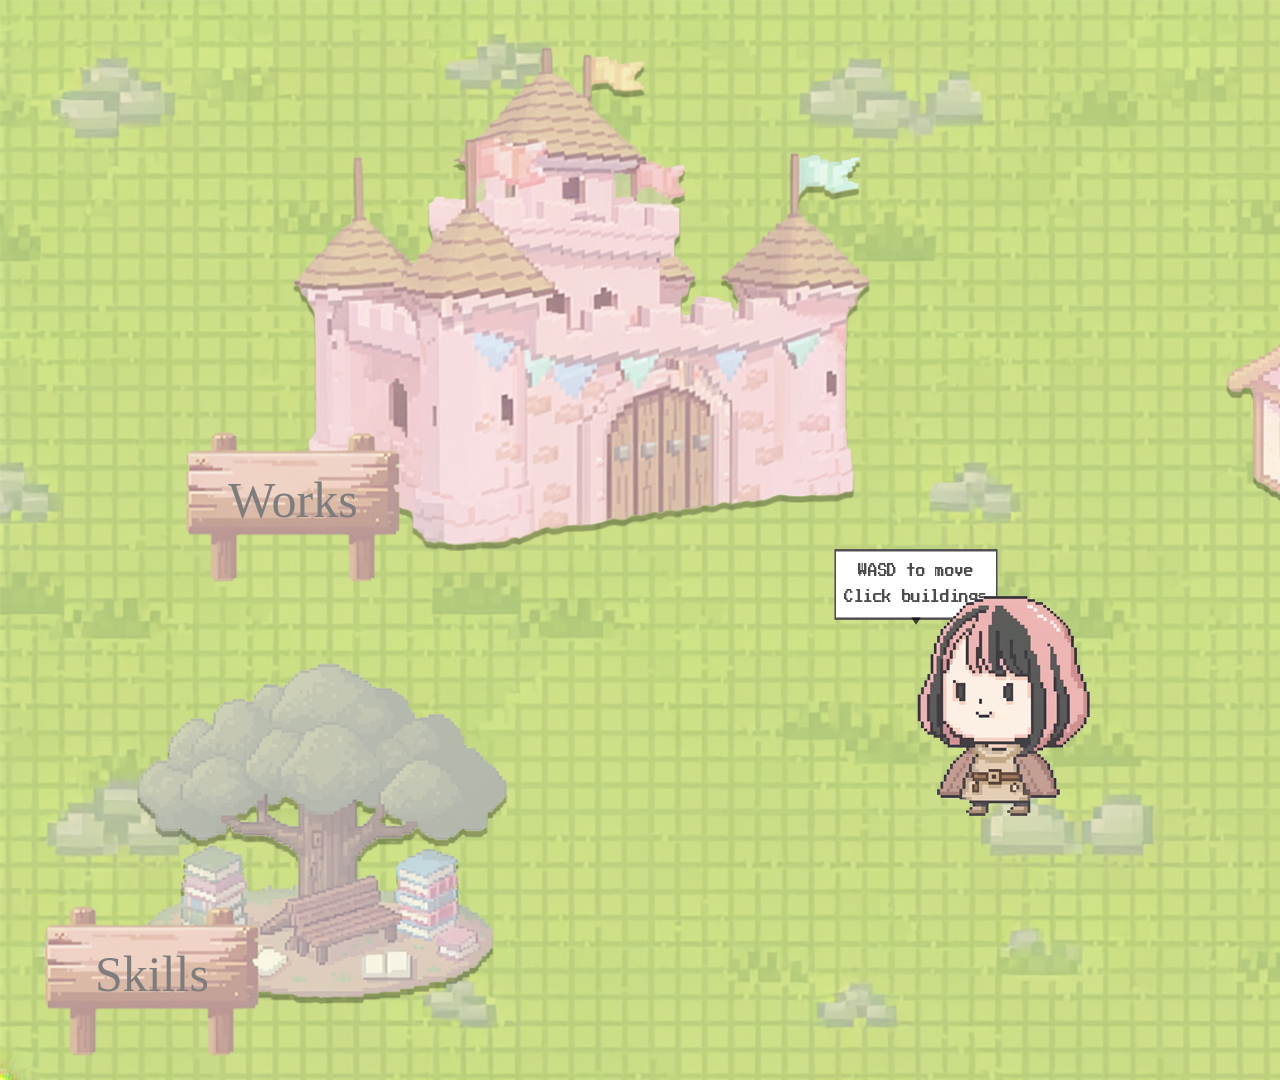
==== index.html @ b8681eb9 "feat: add speech bubble UI and building animations" ====
<!doctype html>
<html lang="ja">
	<head>
		<meta charset="UTF-8" />
		<meta name="viewport" content="width=device-width, initial-scale=1.0" />
		<title>Portfolio Home</title>

		<link rel="stylesheet" href="./css/style.css" />
		<link rel="stylesheet" href="./css/home.css" />
	</head>

	<body>
		<div class="game-world">
			<div class="sign works-sign">
				<img src="./assets/sign.png" alt="" />
				<span>Works</span>
			</div>

			<div class="sign about-sign">
				<img src="./assets/sign.png" alt="" />
				<span>About</span>
			</div>

			<div class="sign skills-sign">
				<img src="./assets/sign.png" alt="" />
				<span>Skills</span>
			</div>

			<div class="sign contact-sign">
				<img src="./assets/sign.png" alt="" />
				<span>Contact</span>
			</div>

			<img src="./assets/background.png" alt="" class="background" />

			<a href="about.html" class="house">
				<img src="./assets/house.png" alt="About" />
				<div class="hit-area house-hit"></div>
			</a>

			<a href="works.html" class="castle">
				<img src="./assets/castle.png" alt="Works" />
				<div class="hit-area castle-hit"></div>
			</a>

			<a href="skills.html" class="skill-tree">
				<img src="./assets/skill-tree.png" alt="Skills" />
				<div class="hit-area skill-tree-hit"></div>
			</a>

			<a href="contact.html" class="mailbox">
				<img src="./assets/mailbox.png" alt="Contact" />
				<div class="hit-area mailbox-hit"></div>
			</a>

			<div class="player">
				<img src="./assets/player_idle.png" />
			</div>

			<div class="player-speech">
				WASD to move<br />
				Click buildings
			</div>
		</div>

		<script src="./js/main.js"></script>
	</body>
</html>
---- css/style.css ----
* {
	margin: 0;
	padding: 0;
	box-sizing: border-box;
}

a {
	text-decoration: none;
	color: inherit;
}

img {
	display: block;
}

.sign {
	position: absolute;
	width: 216px;
	height: 150px;
	z-index: 10;
}

.sign img {
	width: 100%;
	height: 100%;
}

.sign span {
	position: absolute;
	top: 26%;
	left: 50%;
	transform: translateX(-50%);
	font-family: "PixelMplus12";
	font-size: 50px;
	color: #7d7d7d;
	white-space: nowrap;
}

a:hover {
	cursor: pointer;
}

.house:hover,
.castle:hover,
.skill-tree:hover,
.mailbox:hover {
	transform: scale(1.05);
	transition: transform 0.2s ease;
}

.player img {
	animation: metro 1s steps(1, end) infinite;
}

@keyframes metro {
	0% {
		transform: translateY(0px);
	}
	50% {
		transform: translateY(-2px);
	}
	100% {
		transform: translateY(2px);
	}
}

.back-button {
	position: fixed;
	top: 20px;
	left: 20px;

	font-family: "PixelMplus12";
	font-size: 20px;
	color: #fff;

	background: rgba(0, 0, 0, 0.5);
	padding: 8px 12px;
	border-radius: 6px;

	text-decoration: none;
	z-index: 9999;
}

.back-button:hover {
	transform: scale(1.05);
	transition: 0.2s;
}

body {
	transition: opacity 0.3s ease;
}
---- css/home.css ----
.game-world {
	position: relative;
	width: 1920px;
	height: 1080px;
}

.house {
	position: absolute;
	left: 1225px;
	top: 230px;
	width: 374px;
	height: 330px;
}

.castle {
	position: absolute;
	left: 293px;
	top: 45px;
	width: 577px;
	height: 498px;
}

.skill-tree {
	position: absolute;
	left: 135px;
	top: 661px;
	width: 371px;
	height: 336px;
}

.mailbox {
	position: absolute;
	left: 1544px;
	top: 738px;
	width: 166px;
	height: 232px;
}

.player {
	position: absolute;
	left: 916px;
	top: 595px;
	z-index: 20;
}

.player.left {
	transform: scaleX(-1);
}

@font-face {
	font-family: "PressStart2P";
	src: url("../fonts/PressStart2P-Regular.ttf") format("truetype");
}

@keyframes speechIntro {
	0% {
		opacity: 0;
		transform: translateX(-50%) scale(0.8, 1.2);
	}

	50% {
		opacity: 1;
		transform: translateX(-50%) scale(0.88, 1.32);
		box-shadow: 0 0 12px rgba(255, 255, 255, 0.9);
	}

	100% {
		opacity: 1;
		transform: translateX(-50%) scale(0.8, 1.2);
		box-shadow: none;
	}
}

.player-speech {
	position: absolute;
	background: #fff;
	color: rgba(0, 0, 0, 0.7);
	border: 2px solid rgba(0, 0, 0, 0.7);
	padding: 6px 10px;

	font-size: 12px;
	font-family: "PressStart2P", sans-serif;
	text-align: center;
	line-height: 1.8;
	white-space: nowrap;

	display: inline-block;

	transform: translateX(-50%) scale(0.8, 1.2);
	pointer-events: none;
	animation: speechIntro 0.8s ease-out;
}

.player-speech::after {
	content: "";
	position: absolute;
	bottom: -6px;
	left: 50%;
	transform: translateX(-50%);
	width: 0;
	height: 0;
	border-left: 6px solid transparent;
	border-right: 6px solid transparent;
	border-top: 6px solid rgba(0, 0, 0, 0.7);
}

.works-sign {
	left: 185px;
	top: 432px;
}

.about-sign {
	left: 1519px;
	top: 432px;
}

.skills-sign {
	left: 44px;
	top: 906px;
}

.contact-sign {
	left: 1671px;
	top: 906px;
}

@keyframes buildingHint {
	0%,
	100% {
		transform: translateY(0);
	}

	50% {
		transform: translateY(-4px);
	}
}

.bounce {
	animation: buildingHint 0.8s ease;
}

.castle,
.house,
.skill-tree,
.mailbox {
	filter: drop-shadow(0px 6px 0px rgba(0, 0, 0, 0.3));
}

.hit-area {
	position: absolute;
}

.castle-hit {
	left: 55%;
	top: 75%;
	width: 20%;
	height: 20%;
}

.house-hit {
	left: 25%;
	top: 65%;
	width: 15%;
	height: 25%;
}

.skill-tree-hit {
	left: 50%;
	top: 70%;
	width: 20%;
	height: 20%;
}

.mailbox-hit {
	left: 5%;
	top: 30%;
	width: 40%;
	height: 70%;
}
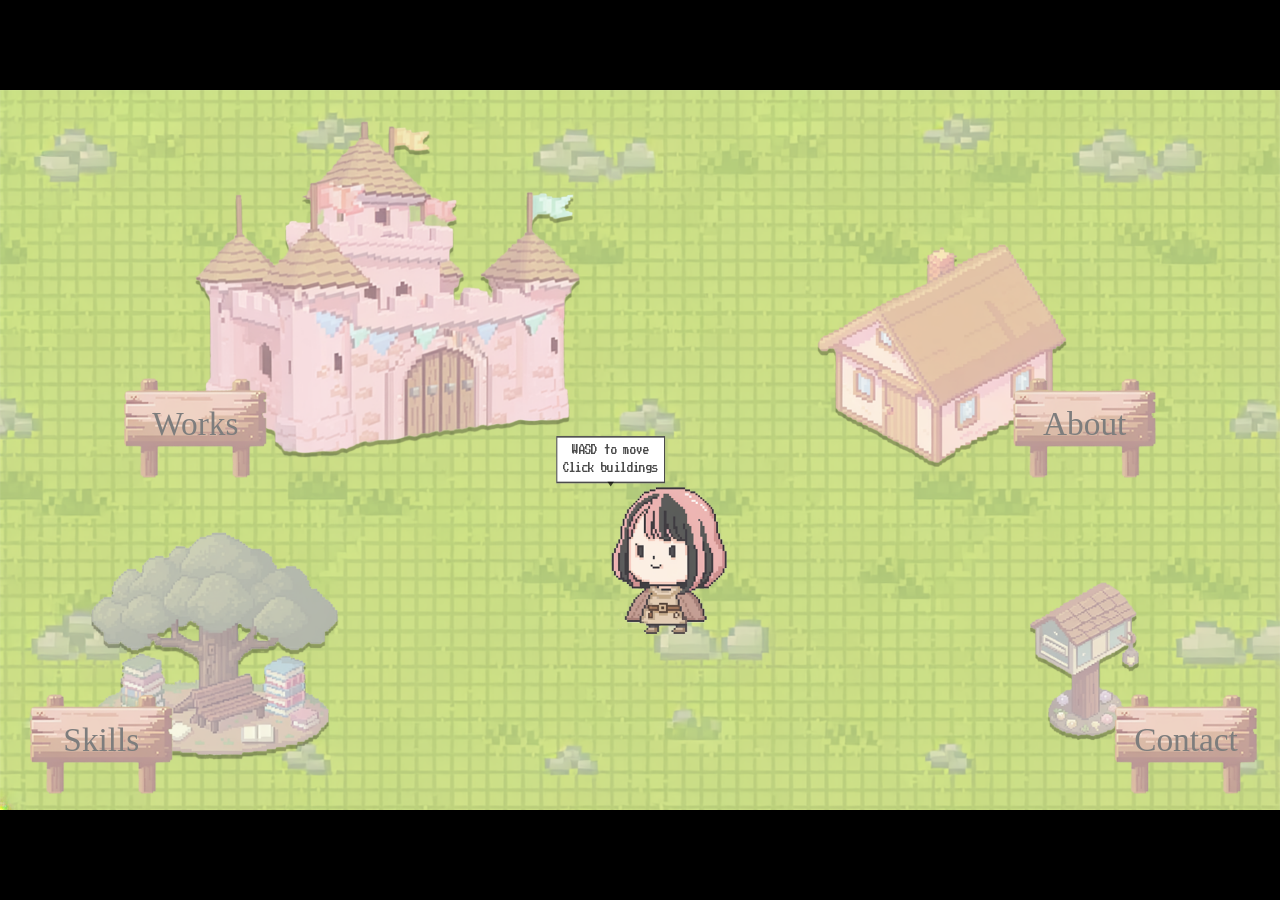
==== commit 0342b65d: "fix: viewport handling and responsive scaling for game layout" ====
--- a/index.html
+++ b/index.html
@@ -10,59 +10,60 @@
 	</head>
 
 	<body>
-		<div class="game-world">
-			<div class="sign works-sign">
-				<img src="./assets/sign.png" alt="" />
-				<span>Works</span>
-			</div>
+		<div class="game-wrapper">
+			<div class="game-world">
+				<div class="sign works-sign">
+					<img src="./assets/sign.png" alt="" />
+					<span>Works</span>
+				</div>
 
-			<div class="sign about-sign">
-				<img src="./assets/sign.png" alt="" />
-				<span>About</span>
-			</div>
+				<div class="sign about-sign">
+					<img src="./assets/sign.png" alt="" />
+					<span>About</span>
+				</div>
 
-			<div class="sign skills-sign">
-				<img src="./assets/sign.png" alt="" />
-				<span>Skills</span>
-			</div>
+				<div class="sign skills-sign">
+					<img src="./assets/sign.png" alt="" />
+					<span>Skills</span>
+				</div>
 
-			<div class="sign contact-sign">
-				<img src="./assets/sign.png" alt="" />
-				<span>Contact</span>
-			</div>
+				<div class="sign contact-sign">
+					<img src="./assets/sign.png" alt="" />
+					<span>Contact</span>
+				</div>
 
-			<img src="./assets/background.png" alt="" class="background" />
+				<img src="./assets/background.png" alt="" class="background" />
 
-			<a href="about.html" class="house">
-				<img src="./assets/house.png" alt="About" />
-				<div class="hit-area house-hit"></div>
-			</a>
+				<a href="about.html" class="house">
+					<img src="./assets/house.png" alt="About" />
+					<div class="hit-area house-hit"></div>
+				</a>
 
-			<a href="works.html" class="castle">
-				<img src="./assets/castle.png" alt="Works" />
-				<div class="hit-area castle-hit"></div>
-			</a>
+				<a href="works.html" class="castle">
+					<img src="./assets/castle.png" alt="Works" />
+					<div class="hit-area castle-hit"></div>
+				</a>
 
-			<a href="skills.html" class="skill-tree">
-				<img src="./assets/skill-tree.png" alt="Skills" />
-				<div class="hit-area skill-tree-hit"></div>
-			</a>
+				<a href="skills.html" class="skill-tree">
+					<img src="./assets/skill-tree.png" alt="Skills" />
+					<div class="hit-area skill-tree-hit"></div>
+				</a>
 
-			<a href="contact.html" class="mailbox">
-				<img src="./assets/mailbox.png" alt="Contact" />
-				<div class="hit-area mailbox-hit"></div>
-			</a>
+				<a href="contact.html" class="mailbox">
+					<img src="./assets/mailbox.png" alt="Contact" />
+					<div class="hit-area mailbox-hit"></div>
+				</a>
 
-			<div class="player">
-				<img src="./assets/player_idle.png" />
-			</div>
+				<div class="player">
+					<img src="./assets/player_idle.png" />
+				</div>
 
-			<div class="player-speech">
-				WASD to move<br />
-				Click buildings
+				<div class="player-speech">
+					WASD to move<br />
+					Click buildings
+				</div>
 			</div>
 		</div>
-
 		<script src="./js/main.js"></script>
 	</body>
 </html>
--- a/css/style.css
+++ b/css/style.css
@@ -1,3 +1,6 @@
+/* =====================
+    リセット
+===================== */
 * {
 	margin: 0;
 	padding: 0;
@@ -13,57 +16,9 @@
 	display: block;
 }
 
-.sign {
-	position: absolute;
-	width: 216px;
-	height: 150px;
-	z-index: 10;
-}
-
-.sign img {
-	width: 100%;
-	height: 100%;
-}
-
-.sign span {
-	position: absolute;
-	top: 26%;
-	left: 50%;
-	transform: translateX(-50%);
-	font-family: "PixelMplus12";
-	font-size: 50px;
-	color: #7d7d7d;
-	white-space: nowrap;
-}
-
-a:hover {
-	cursor: pointer;
-}
-
-.house:hover,
-.castle:hover,
-.skill-tree:hover,
-.mailbox:hover {
-	transform: scale(1.05);
-	transition: transform 0.2s ease;
-}
-
-.player img {
-	animation: metro 1s steps(1, end) infinite;
-}
-
-@keyframes metro {
-	0% {
-		transform: translateY(0px);
-	}
-	50% {
-		transform: translateY(-2px);
-	}
-	100% {
-		transform: translateY(2px);
-	}
-}
-
+/* =====================
+    共通UI
+===================== */
 .back-button {
 	position: fixed;
 	top: 20px;
@@ -86,6 +41,35 @@
 	transition: 0.2s;
 }
 
+/* =====================
+    共通設定
+===================== */
+html,
+body {
+	margin: 0;
+	padding: 0;
+	overflow: hidden;
+	height: 100%;
+	background: #000;
+}
+
 body {
 	transition: opacity 0.3s ease;
 }
+
+.game-wrapper {
+	position: fixed;
+	top: 0;
+	left: 0;
+	width: 100vw;
+	height: 100vh;
+	display: flex;
+	justify-content: center;
+	align-items: center;
+}
+
+.game-world {
+	width: 1920px;
+	height: 1080px;
+	transform-origin: center;
+}
--- a/css/home.css
+++ b/css/home.css
@@ -1,9 +1,32 @@
+/* =====================
+    フォント
+===================== */
+@font-face {
+	font-family: "PressStart2P";
+	src: url("../fonts/PressStart2P-Regular.ttf") format("truetype");
+}
+
+/* =====================
+    レイアウト
+===================== */
 .game-world {
 	position: relative;
 	width: 1920px;
 	height: 1080px;
 }
 
+.player {
+	position: absolute;
+	left: 916px;
+	top: 595px;
+	z-index: 20;
+}
+
+.player.left {
+	transform: scaleX(-1);
+}
+
+/* 建物配置 */
 .house {
 	position: absolute;
 	left: 1225px;
@@ -36,41 +59,56 @@
 	height: 232px;
 }
 
-.player {
-	position: absolute;
-	left: 916px;
-	top: 595px;
-	z-index: 20;
-}
-
-.player.left {
-	transform: scaleX(-1);
-}
-
-@font-face {
-	font-family: "PressStart2P";
-	src: url("../fonts/PressStart2P-Regular.ttf") format("truetype");
-}
-
-@keyframes speechIntro {
-	0% {
-		opacity: 0;
-		transform: translateX(-50%) scale(0.8, 1.2);
-	}
-
-	50% {
-		opacity: 1;
-		transform: translateX(-50%) scale(0.88, 1.32);
-		box-shadow: 0 0 12px rgba(255, 255, 255, 0.9);
-	}
-
-	100% {
-		opacity: 1;
-		transform: translateX(-50%) scale(0.8, 1.2);
-		box-shadow: none;
-	}
-}
-
+/* =====================
+    看板
+===================== */
+.sign {
+	position: absolute;
+	width: 216px;
+	height: 150px;
+	z-index: 10;
+}
+
+.sign img {
+	width: 100%;
+	height: 100%;
+}
+
+.sign span {
+	position: absolute;
+	top: 26%;
+	left: 50%;
+	transform: translateX(-50%);
+	font-family: "PixelMplus12";
+	font-size: 50px;
+	color: #7d7d7d;
+	white-space: nowrap;
+}
+
+/* 各看板位置 */
+.works-sign {
+	left: 185px;
+	top: 432px;
+}
+
+.about-sign {
+	left: 1519px;
+	top: 432px;
+}
+
+.skills-sign {
+	left: 44px;
+	top: 906px;
+}
+
+.contact-sign {
+	left: 1671px;
+	top: 906px;
+}
+
+/* =====================
+    吹き出し
+===================== */
 .player-speech {
 	position: absolute;
 	background: #fff;
@@ -104,41 +142,28 @@
 	border-top: 6px solid rgba(0, 0, 0, 0.7);
 }
 
-.works-sign {
-	left: 185px;
-	top: 432px;
-}
-
-.about-sign {
-	left: 1519px;
-	top: 432px;
-}
-
-.skills-sign {
-	left: 44px;
-	top: 906px;
-}
-
-.contact-sign {
-	left: 1671px;
-	top: 906px;
-}
-
-@keyframes buildingHint {
-	0%,
+@keyframes speechIntro {
+	0% {
+		opacity: 0;
+		transform: translateX(-50%) scale(0.8, 1.2);
+	}
+
+	50% {
+		opacity: 1;
+		transform: translateX(-50%) scale(0.88, 1.32);
+		box-shadow: 0 0 12px rgba(255, 255, 255, 0.9);
+	}
+
 	100% {
-		transform: translateY(0);
-	}
-
-	50% {
-		transform: translateY(-4px);
-	}
-}
-
-.bounce {
-	animation: buildingHint 0.8s ease;
-}
-
+		opacity: 1;
+		transform: translateX(-50%) scale(0.8, 1.2);
+		box-shadow: none;
+	}
+}
+
+/* =====================
+    建物演出
+===================== */
 .castle,
 .house,
 .skill-tree,
@@ -146,6 +171,32 @@
 	filter: drop-shadow(0px 6px 0px rgba(0, 0, 0, 0.3));
 }
 
+.house:hover,
+.castle:hover,
+.skill-tree:hover,
+.mailbox:hover {
+	transform: scale(1.05);
+	transition: transform 0.2s ease;
+}
+
+@keyframes buildingHint {
+	0%,
+	100% {
+		transform: translateY(0);
+	}
+
+	50% {
+		transform: translateY(-4px);
+	}
+}
+
+.bounce {
+	animation: buildingHint 0.8s ease;
+}
+
+/* =====================
+    当たり判定
+===================== */
 .hit-area {
 	position: absolute;
 }
@@ -177,3 +228,26 @@
 	width: 40%;
 	height: 70%;
 }
+
+/* =====================
+    共通
+===================== */
+a:hover {
+	cursor: pointer;
+}
+
+.player img {
+	animation: metro 1s steps(1, end) infinite;
+}
+
+@keyframes metro {
+	0% {
+		transform: translateY(0px);
+	}
+	50% {
+		transform: translateY(-2px);
+	}
+	100% {
+		transform: translateY(2px);
+	}
+}
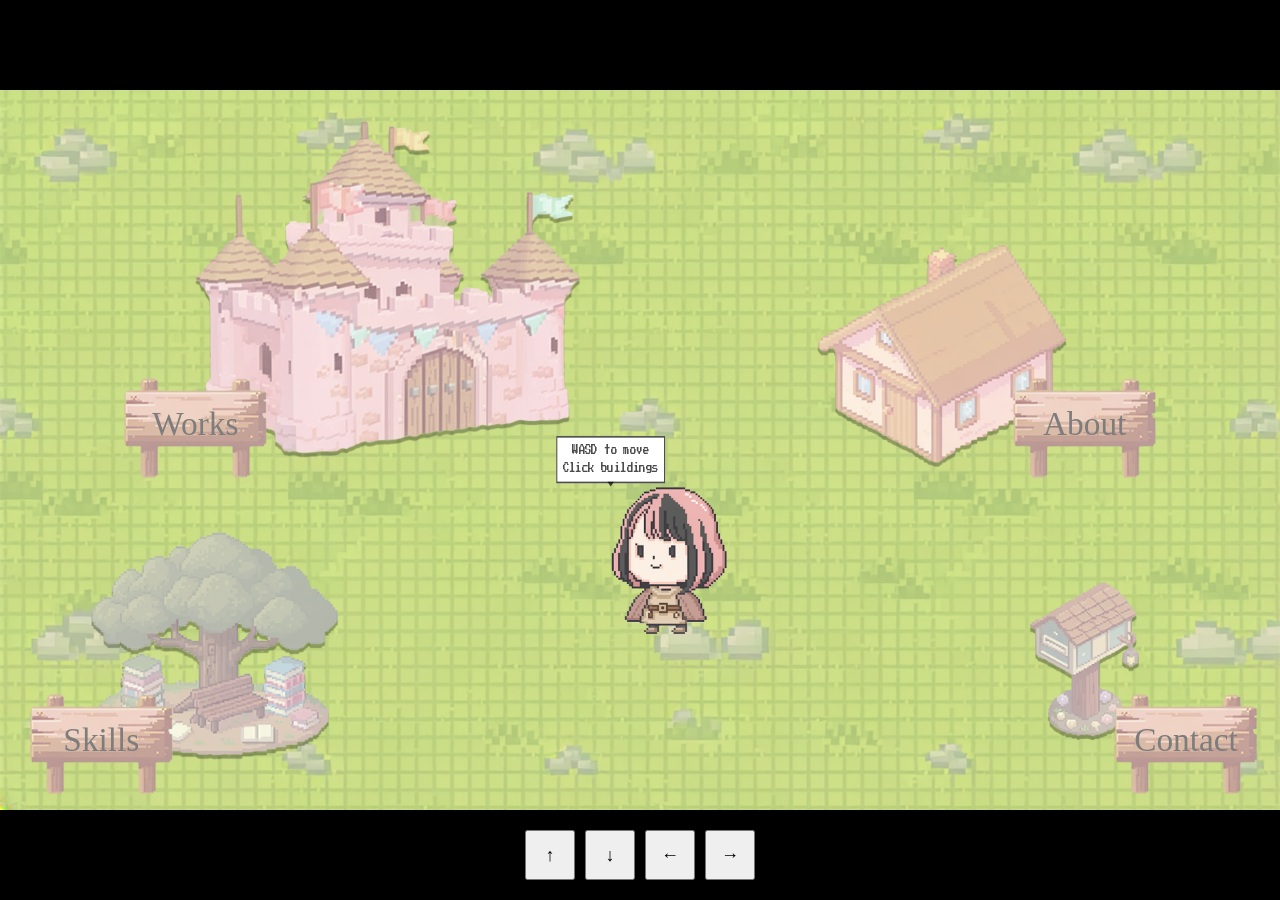
==== commit ee746b8e: "feat: スマホ操作用のタッチ入力を追加" ====
--- a/index.html
+++ b/index.html
@@ -64,6 +64,12 @@
 				</div>
 			</div>
 		</div>
+		<div class="mobile-controls">
+			<button id="up">↑</button>
+			<button id="down">↓</button>
+			<button id="left">←</button>
+			<button id="right">→</button>
+		</div>
 		<script src="./js/main.js"></script>
 	</body>
 </html>
--- a/css/home.css
+++ b/css/home.css
@@ -251,3 +251,19 @@
 		transform: translateY(2px);
 	}
 }
+
+.mobile-controls {
+	position: fixed;
+	bottom: 20px;
+	left: 50%;
+	transform: translateX(-50%);
+	display: flex;
+	gap: 10px;
+	z-index: 999;
+}
+
+.mobile-controls button {
+	width: 50px;
+	height: 50px;
+	font-size: 18px;
+}
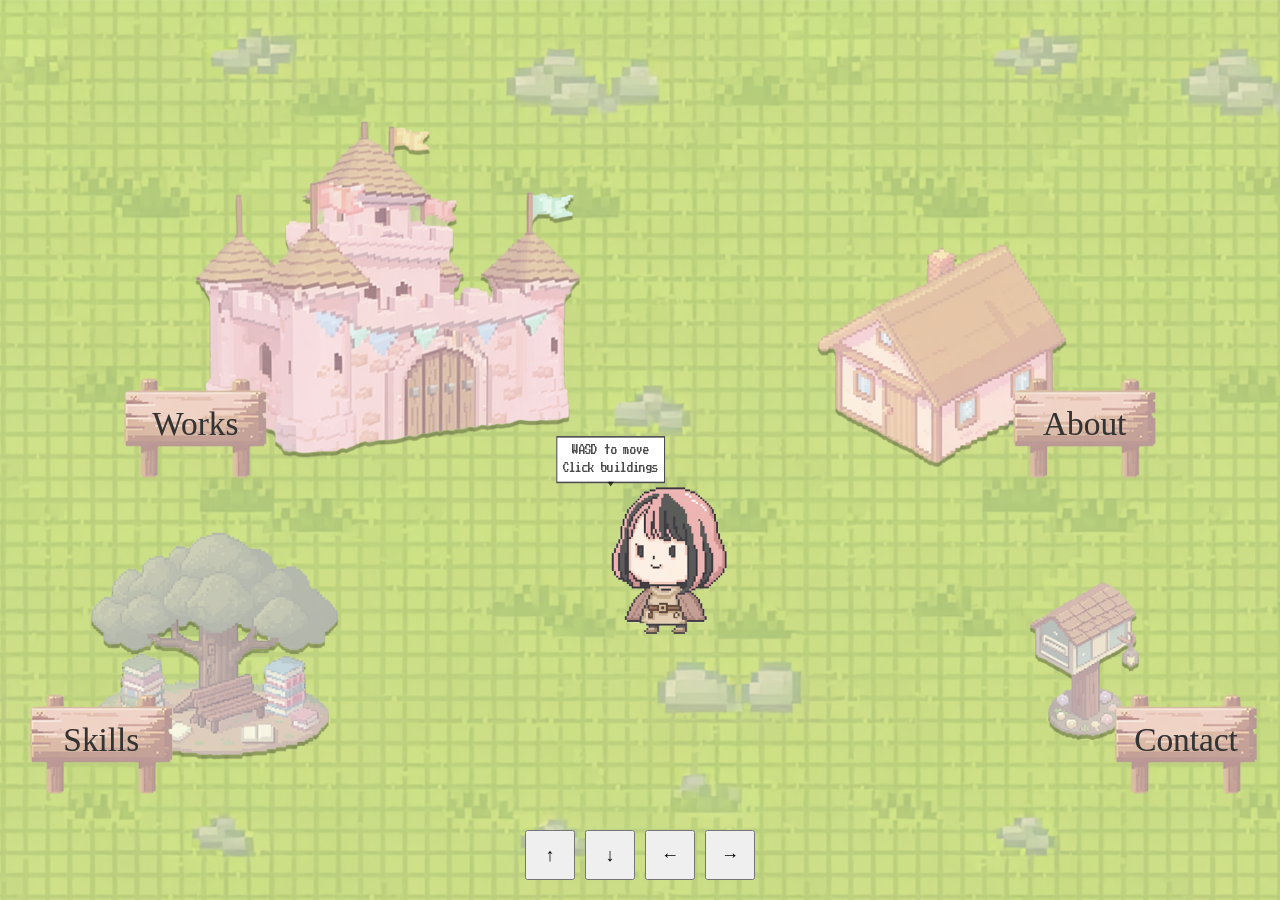
==== commit ae6df2bb: "refactor: 背景画像の配置を統一し全ページでフルスクリーン表示に対応" ====
--- a/index.html
+++ b/index.html
@@ -10,6 +10,8 @@
 	</head>
 
 	<body>
+		<img src="./assets/background.png" alt="" class="background" />
+
 		<div class="game-wrapper">
 			<div class="game-world">
 				<div class="sign works-sign">
@@ -31,8 +33,6 @@
 					<img src="./assets/sign.png" alt="" />
 					<span>Contact</span>
 				</div>
-
-				<img src="./assets/background.png" alt="" class="background" />
 
 				<a href="about.html" class="house">
 					<img src="./assets/house.png" alt="About" />
--- a/css/style.css
+++ b/css/style.css
@@ -17,59 +17,32 @@
 }
 
 /* =====================
-    共通UI
-===================== */
-.back-button {
-	position: fixed;
-	top: 20px;
-	left: 20px;
-
-	font-family: "PixelMplus12";
-	font-size: 20px;
-	color: #fff;
-
-	background: rgba(0, 0, 0, 0.5);
-	padding: 8px 12px;
-	border-radius: 6px;
-
-	text-decoration: none;
-	z-index: 9999;
-}
-
-.back-button:hover {
-	transform: scale(1.05);
-	transition: 0.2s;
-}
-
-/* =====================
     共通設定
 ===================== */
 html,
 body {
 	margin: 0;
 	padding: 0;
-	overflow: hidden;
 	height: 100%;
 	background: #000;
+	overflow-y: auto;
 }
 
 body {
 	transition: opacity 0.3s ease;
 }
 
-.game-wrapper {
+.background {
 	position: fixed;
-	top: 0;
-	left: 0;
-	width: 100vw;
-	height: 100vh;
-	display: flex;
-	justify-content: center;
-	align-items: center;
+	inset: 0;
+	width: 100%;
+	height: 100%;
+	object-fit: cover;
+	z-index: 0;
+	pointer-events: none;
 }
 
-.game-world {
-	width: 1920px;
-	height: 1080px;
-	transform-origin: center;
+main {
+	position: relative;
+	z-index: 1;
 }
--- a/css/home.css
+++ b/css/home.css
@@ -9,10 +9,22 @@
 /* =====================
     レイアウト
 ===================== */
+.game-wrapper {
+	position: fixed;
+	inset: 0;
+	overflow: hidden;
+}
+
 .game-world {
-	position: relative;
 	width: 1920px;
 	height: 1080px;
+	position: absolute;
+	top: 50%;
+	left: 50%;
+}
+
+body.home {
+	overflow: hidden;
 }
 
 .player {
@@ -81,7 +93,8 @@
 	transform: translateX(-50%);
 	font-family: "PixelMplus12";
 	font-size: 50px;
-	color: #7d7d7d;
+	color: #333;
+	text-shadow: 0 1px 0 rgba(0, 0, 0, 0.2);
 	white-space: nowrap;
 }
 
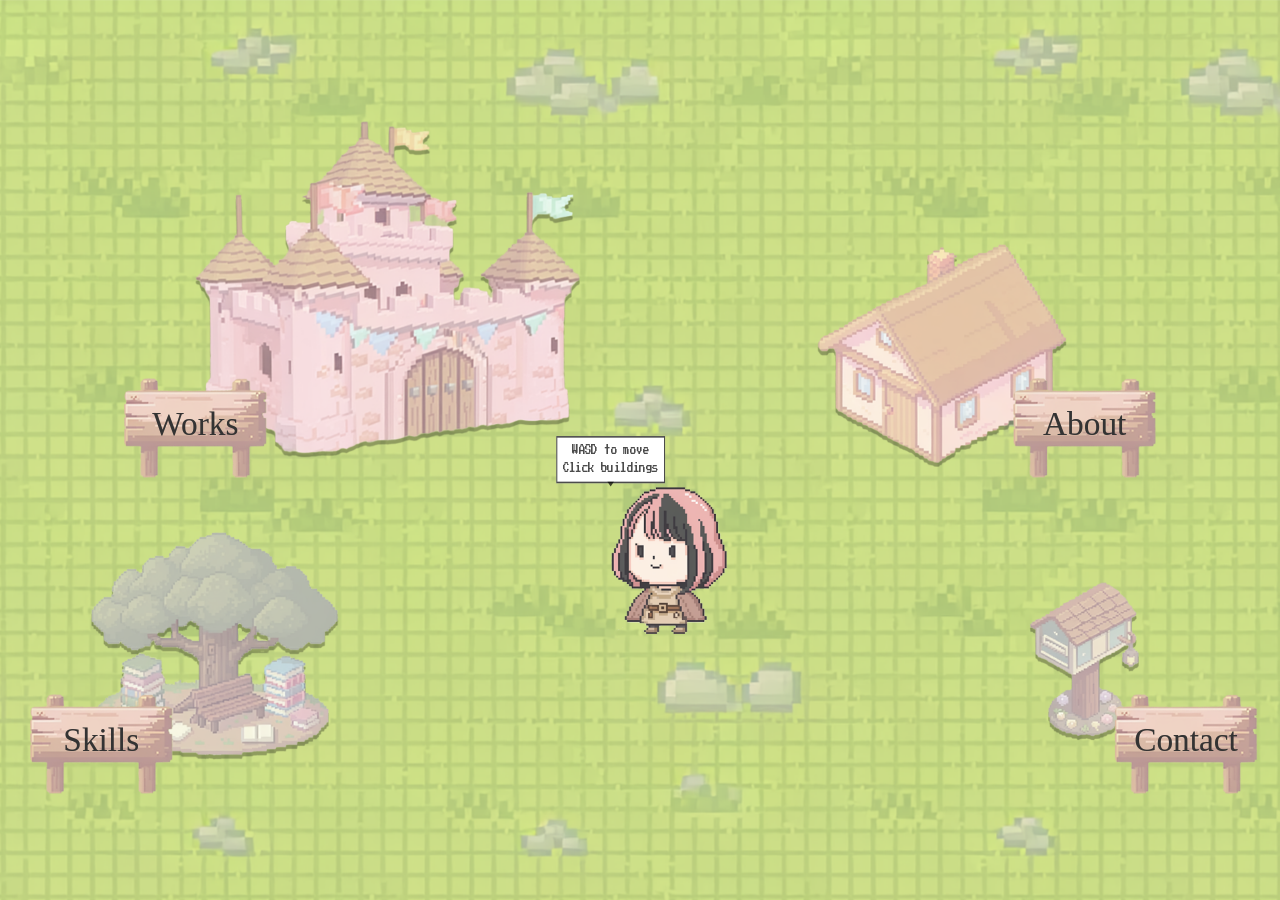
==== commit bfa143a4: "refactor: スマホ操作をボタン入力からドラッグ操作対応へ変更" ====
--- a/index.html
+++ b/index.html
@@ -64,12 +64,7 @@
 				</div>
 			</div>
 		</div>
-		<div class="mobile-controls">
-			<button id="up">↑</button>
-			<button id="down">↓</button>
-			<button id="left">←</button>
-			<button id="right">→</button>
-		</div>
+
 		<script src="./js/main.js"></script>
 	</body>
 </html>
--- a/css/home.css
+++ b/css/home.css
@@ -21,6 +21,8 @@
 	position: absolute;
 	top: 50%;
 	left: 50%;
+
+	touch-action: none;
 }
 
 body.home {
@@ -264,19 +266,3 @@
 		transform: translateY(2px);
 	}
 }
-
-.mobile-controls {
-	position: fixed;
-	bottom: 20px;
-	left: 50%;
-	transform: translateX(-50%);
-	display: flex;
-	gap: 10px;
-	z-index: 999;
-}
-
-.mobile-controls button {
-	width: 50px;
-	height: 50px;
-	font-size: 18px;
-}
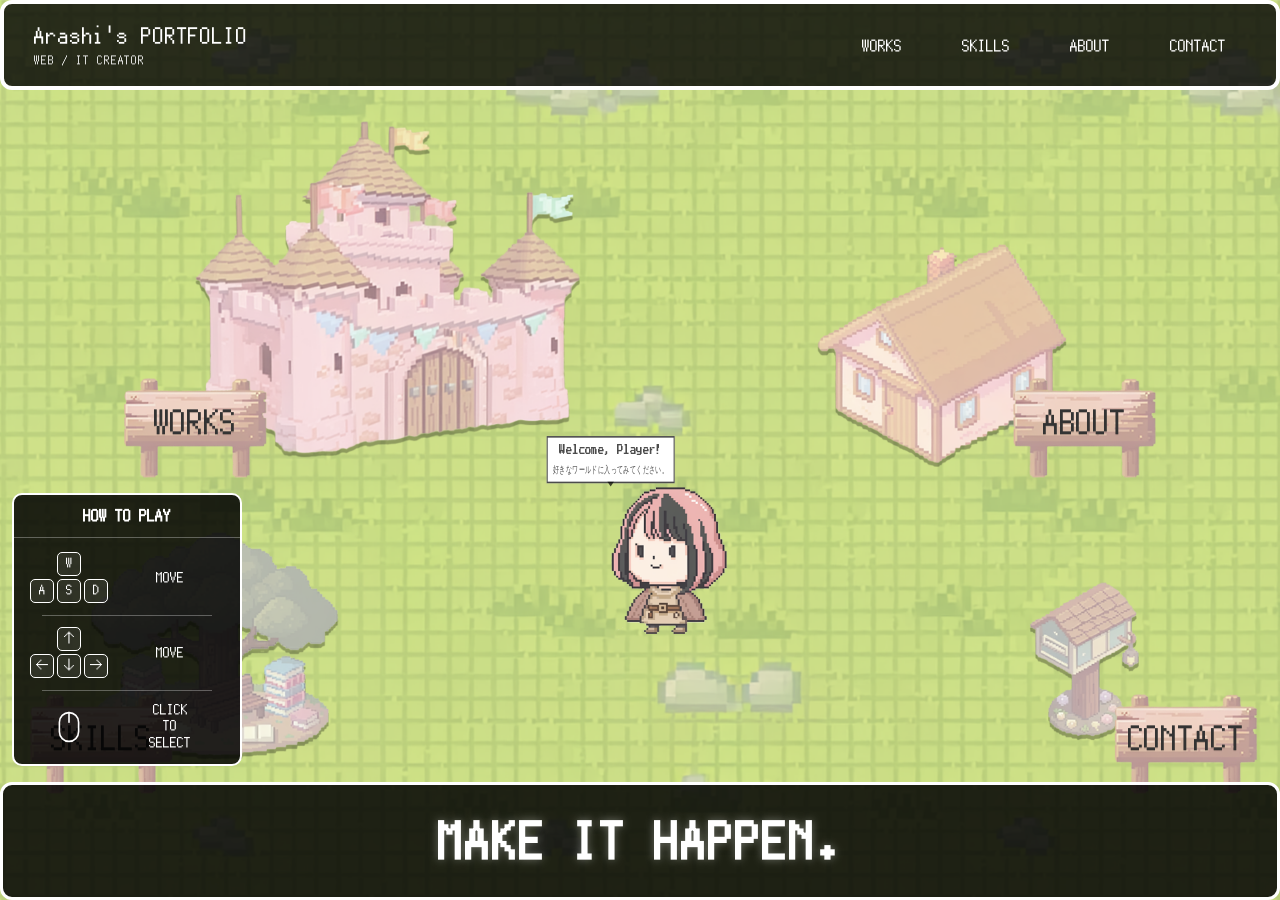
==== commit 18537fdd: "About・Home・共通UIを調整" ====
--- a/index.html
+++ b/index.html
@@ -6,32 +6,35 @@
 		<title>Portfolio Home</title>
 
 		<link rel="stylesheet" href="./css/style.css" />
+		<link rel="stylesheet" href="./css/game-ui.css" />
 		<link rel="stylesheet" href="./css/home.css" />
 	</head>
 
-	<body>
+	<body class="home" data-page="home">
+		<div id="header"></div>
+
 		<img src="./assets/background.png" alt="" class="background" />
 
 		<div class="game-wrapper">
 			<div class="game-world">
 				<div class="sign works-sign">
 					<img src="./assets/sign.png" alt="" />
-					<span>Works</span>
+					<span>WORKS</span>
 				</div>
 
 				<div class="sign about-sign">
 					<img src="./assets/sign.png" alt="" />
-					<span>About</span>
+					<span>ABOUT</span>
 				</div>
 
 				<div class="sign skills-sign">
 					<img src="./assets/sign.png" alt="" />
-					<span>Skills</span>
+					<span>SKILLS</span>
 				</div>
 
 				<div class="sign contact-sign">
 					<img src="./assets/sign.png" alt="" />
-					<span>Contact</span>
+					<span>CONTACT</span>
 				</div>
 
 				<a href="about.html" class="house">
@@ -59,12 +62,53 @@
 				</div>
 
 				<div class="player-speech">
-					WASD to move<br />
-					Click buildings
+					Welcome, Player!<br />
+					好きなワールドに入ってみてください。
 				</div>
 			</div>
 		</div>
 
+		<aside class="home-help-panel" aria-label="Game controls">
+			<h2>HOW TO PLAY</h2>
+
+			<div class="home-help-panel__move-row">
+				<div class="home-control__keys" aria-label="W A S D">
+					<span class="home-control__key home-control__key--w">W</span>
+					<span class="home-control__key home-control__key--a">A</span>
+					<span class="home-control__key home-control__key--s">S</span>
+					<span class="home-control__key home-control__key--d">D</span>
+				</div>
+				<span class="home-control__label">MOVE</span>
+			</div>
+
+			<div class="home-help-panel__move-row">
+				<div class="home-control__keys" aria-label="Arrow keys">
+					<span class="home-control__key home-control__key--up">↑</span>
+					<span class="home-control__key home-control__key--left">←</span>
+					<span class="home-control__key home-control__key--down">↓</span>
+					<span class="home-control__key home-control__key--right">→</span>
+				</div>
+				<span class="home-control__label">MOVE</span>
+			</div>
+
+			<div class="home-help-panel__click">
+				<svg class="home-control__mouse" viewBox="0 0 32 40" aria-hidden="true">
+					<rect x="4" y="2" width="24" height="36" rx="12" />
+					<path d="M16 2v12" />
+				</svg>
+				<span class="home-control__label">
+					CLICK<br />
+					TO<br />
+					SELECT
+				</span>
+			</div>
+		</aside>
+
+		<footer class="home-bottom-panel">
+			<p class="home-bottom-panel__title">MAKE IT HAPPEN.</p>
+		</footer>
+
+		<script src="./js/layout.js"></script>
 		<script src="./js/main.js"></script>
 	</body>
 </html>
--- a/css/style.css
+++ b/css/style.css
@@ -17,6 +17,21 @@
 }
 
 /* =====================
+    フォント
+===================== */
+@font-face {
+	font-family: "PressStart2P";
+	src: url("../fonts/PressStart2P-Regular.ttf") format("truetype");
+	font-display: swap;
+}
+
+@font-face {
+	font-family: "PixelMplus12";
+	src: url("../fonts/PixelMplus12-Regular.ttf") format("truetype");
+	font-display: swap;
+}
+
+/* =====================
     共通設定
 ===================== */
 html,
@@ -25,7 +40,6 @@
 	padding: 0;
 	height: 100%;
 	background: #000;
-	overflow-y: auto;
 }
 
 body {
@@ -45,4 +59,7 @@
 main {
 	position: relative;
 	z-index: 1;
+
+	padding-top: 120px;
+	padding-bottom: 100px;
 }
--- a/css/game-ui.css
+++ b/css/game-ui.css
@@ -0,0 +1,162 @@
+.site-brand {
+	display: flex;
+	flex-direction: column;
+	justify-content: center;
+	gap: 4px;
+	flex: 0 0 auto;
+	margin-right: 24px;
+	color: #fff;
+	font-family: "PixelMplus12", monospace;
+	text-decoration: none;
+	white-space: nowrap;
+}
+
+.site-brand__name {
+	font-size: 22px;
+	line-height: 1.2;
+	letter-spacing: 0.04em;
+}
+
+.site-brand__role {
+	font-size: 12px;
+	line-height: 1.2;
+	letter-spacing: 0.08em;
+	opacity: 0.85;
+}
+
+@media (max-width: 768px) {
+	.site-brand__name {
+		font-size: 16px;
+	}
+
+	.site-brand__role {
+		font-size: 10px;
+	}
+}
+
+.game-header,
+.game-footer {
+	background: rgba(0, 0, 0, 0.8);
+	border: 4px solid #fff;
+	border-radius: 8px;
+	color: #fff;
+	padding: 16px;
+	font-family: "PixelMplus12", monospace;
+}
+
+.game-header {
+	position: fixed;
+	top: 0px;
+	left: 0px;
+	right: 0px;
+
+	height: 90px;
+	padding: 0 30px;
+
+	display: flex;
+	align-items: center;
+
+	background: rgba(0, 0, 0, 0.8);
+	border: 4px solid #fff;
+	border-radius: 12px;
+
+	z-index: 1000;
+}
+
+.game-nav {
+	display: flex;
+	justify-content: flex-end;
+	align-items: center;
+	gap: 40px;
+	padding-right: 20px;
+	flex: 1;
+	width: auto;
+}
+
+.game-nav a::before {
+	content: "▶";
+	visibility: hidden;
+	display: inline-block;
+	width: 20px;
+	color: #fff;
+}
+
+.game-nav a:hover::before,
+.game-nav a.active::before {
+	visibility: visible;
+}
+
+.game-footer {
+	position: fixed;
+	left: 0;
+	right: 0;
+	bottom: 0;
+	height: 70px;
+
+	display: flex;
+	align-items: center;
+	justify-content: center;
+
+	background: rgba(0, 0, 0, 0.8);
+	border: 4px solid white;
+	border-radius: 12px;
+	color: white;
+
+	z-index: 1000;
+}
+
+.game-footer__thanks {
+	color: inherit;
+	font-size: 20px;
+	text-decoration: none;
+}
+
+.game-footer__copyright {
+	position: absolute;
+	right: 12px;
+	bottom: 8px;
+	font-size: 12px;
+}
+
+.menu-btn {
+	display: none;
+	margin-left: auto;
+
+	font-family: "PixelMplus12", monospace;
+	font-size: 18px;
+	color: #fff;
+	background: transparent;
+	border: 2px solid #fff;
+	border-radius: 8px;
+	padding: 8px 16px;
+	cursor: pointer;
+}
+
+@media (max-width: 768px) {
+	.menu-btn {
+		display: block;
+	}
+
+	.game-nav {
+		display: none;
+	}
+
+	.game-nav.open {
+		position: fixed;
+		top: 90px;
+		right: 10px;
+
+		display: flex;
+		flex-direction: column;
+		align-items: flex-start;
+		gap: 20px;
+
+		padding: 16px 24px;
+
+		width: max-content;
+
+		background: rgba(0, 0, 0, 0.8);
+		border: 4px solid #fff;
+		border-radius: 12px;
+	}
+}
--- a/css/home.css
+++ b/css/home.css
@@ -1,11 +1,3 @@
-/* =====================
-    フォント
-===================== */
-@font-face {
-	font-family: "PressStart2P";
-	src: url("../fonts/PressStart2P-Regular.ttf") format("truetype");
-}
-
 /* =====================
     レイアウト
 ===================== */
@@ -13,6 +5,8 @@
 	position: fixed;
 	inset: 0;
 	overflow: hidden;
+
+	touch-action: none;
 }
 
 .game-world {
@@ -93,7 +87,7 @@
 	top: 26%;
 	left: 50%;
 	transform: translateX(-50%);
-	font-family: "PixelMplus12";
+	font-family: "PixelMplus12", monospace;
 	font-size: 50px;
 	color: #333;
 	text-shadow: 0 1px 0 rgba(0, 0, 0, 0.2);
@@ -132,7 +126,7 @@
 	padding: 6px 10px;
 
 	font-size: 12px;
-	font-family: "PressStart2P", sans-serif;
+	font-family: "PressStart2P", monospace;
 	text-align: center;
 	line-height: 1.8;
 	white-space: nowrap;
@@ -176,6 +170,37 @@
 	}
 }
 
+.player-speech.mobile {
+	font-size: 26px;
+	padding: 18px 12px;
+	line-height: 1.4;
+
+	white-space: normal;
+	max-width: 300px;
+
+	transform: translateX(-50%) scale(1);
+	animation: speechIntroMobile 0.8s ease-out;
+}
+
+@keyframes speechIntroMobile {
+	0% {
+		opacity: 0;
+		transform: translateX(-50%) scale(1);
+	}
+
+	50% {
+		opacity: 1;
+		transform: translateX(-50%) scale(1.08);
+		box-shadow: 0 0 12px rgba(255, 255, 255, 0.9);
+	}
+
+	100% {
+		opacity: 1;
+		transform: translateX(-50%) scale(1);
+		box-shadow: none;
+	}
+}
+
 /* =====================
     建物演出
 ===================== */
@@ -266,3 +291,249 @@
 		transform: translateY(2px);
 	}
 }
+
+/* =====================
+   Home 操作説明
+===================== */
+.home-help-panel {
+	position: fixed;
+	left: 12px;
+	bottom: 134px;
+	z-index: 1000;
+
+	display: flex;
+	flex-direction: column;
+	gap: 24px;
+
+	width: 230px;
+	box-sizing: border-box;
+	padding: 12px 14px;
+
+	color: white;
+	font-family: "PixelMplus12", sans-serif;
+	background: rgba(0, 0, 0, 0.85);
+	border: 2px solid white;
+	border-radius: 10px;
+}
+
+.home-help-panel h2 {
+	position: relative;
+	margin: 0 0 4px;
+	font-size: 16px;
+	text-align: center;
+}
+
+.home-help-panel h2::after {
+	content: "";
+	position: absolute;
+	left: -14px;
+	right: -14px;
+	bottom: -14px;
+	height: 1px;
+	background: rgba(255, 255, 255, 0.3);
+}
+
+/* WASD・矢印キー・マウス操作の共通配置 */
+.home-help-panel__move-row,
+.home-help-panel__click {
+	position: relative;
+	display: grid;
+	grid-template-columns: 82px minmax(0, 1fr);
+	align-items: center;
+	column-gap: 4px;
+}
+
+.home-help-panel__move-row + .home-help-panel__move-row::before,
+.home-help-panel__move-row + .home-help-panel__click::before {
+	content: "";
+	position: absolute;
+	top: -12px;
+	left: 14px;
+	right: 14px;
+	height: 1px;
+	background: rgba(255, 255, 255, 0.3);
+}
+
+/* キー配置 */
+.home-control__keys {
+	display: grid;
+	grid-template-columns: repeat(3, 24px);
+	grid-template-rows: repeat(2, 24px);
+	gap: 3px;
+	justify-self: center;
+}
+
+.home-control__key {
+	display: flex;
+	align-items: center;
+	justify-content: center;
+	box-sizing: border-box;
+
+	color: white;
+	font-family: inherit;
+	font-size: 13px;
+	line-height: 1;
+
+	background: rgba(255, 255, 255, 0.08);
+	border: 1px solid white;
+	border-radius: 5px;
+}
+
+.home-control__key--w,
+.home-control__key--up {
+	grid-column: 2;
+	grid-row: 1;
+}
+
+.home-control__key--a,
+.home-control__key--left {
+	grid-column: 1;
+	grid-row: 2;
+}
+
+.home-control__key--s,
+.home-control__key--down {
+	grid-column: 2;
+	grid-row: 2;
+}
+
+.home-control__key--d,
+.home-control__key--right {
+	grid-column: 3;
+	grid-row: 2;
+}
+
+/* MOVE・CLICK TO SELECTの位置と文字 */
+.home-control__label {
+	justify-self: center;
+	color: white;
+	font-family: inherit;
+	font-size: 14px;
+	text-align: center;
+}
+
+.home-help-panel__click .home-control__label {
+	white-space: normal;
+	line-height: 1.2;
+}
+
+/* マウスアイコン */
+.home-control__mouse {
+	width: 26px;
+	height: 32px;
+	justify-self: center;
+
+	fill: none;
+	stroke: white;
+	stroke-width: 2;
+	stroke-linecap: round;
+	stroke-linejoin: round;
+}
+
+/* =====================
+   Home メッセージ枠
+===================== */
+.home-bottom-panel {
+	position: fixed;
+	left: 0;
+	right: 0;
+	bottom: 0;
+	z-index: 1000;
+
+	display: flex;
+	align-items: center;
+	justify-content: center;
+
+	height: 118px;
+	box-sizing: border-box;
+	margin: 0;
+	padding: 6px 12px;
+
+	color: white;
+	font-family: "PixelMplus12", sans-serif;
+	text-align: center;
+
+	background: rgba(0, 0, 0, 0.85);
+	border: 3px solid white;
+	border-radius: 12px;
+}
+
+.home-bottom-panel__title {
+	margin: 0;
+	font-family: inherit;
+	font-size: clamp(28px, 4.5vw, 50px);
+	font-weight: bold;
+	letter-spacing: 0.04em;
+	text-align: center;
+	text-shadow: 0 0 8px rgba(255, 255, 255, 0.35);
+	transition: opacity 0.25s ease;
+}
+
+.home-bottom-panel__title.is-changing {
+	opacity: 0;
+}
+
+.home-bottom-panel__title.is-japanese {
+	font-size: clamp(20px, 2.5vw, 30px);
+}
+
+.home-bottom-panel__letter {
+	display: inline-block;
+	opacity: 0;
+	transform: translateY(0.3em) scale(0.85);
+	animation: home-letter-appear 0.22s steps(3, end) forwards;
+	animation-delay: calc(var(--letter-index) * 0.11s);
+}
+
+@keyframes home-letter-appear {
+	to {
+		opacity: 1;
+		transform: translateY(0) scale(1);
+	}
+}
+
+/* =====================
+   スマートフォン表示
+===================== */
+@media (max-width: 700px) {
+	.home-help-panel {
+		left: 8px;
+		bottom: 96px;
+		width: min(230px, calc(100vw - 16px));
+		padding: 8px 10px;
+	}
+
+	.home-help-panel h2 {
+		font-size: 13px;
+	}
+
+	.home-help-panel h2::after {
+		left: -10px;
+		right: -10px;
+	}
+
+	.home-control__label {
+		font-size: 12px;
+	}
+
+	.home-bottom-panel {
+		height: 84px;
+	}
+
+	.home-bottom-panel__title {
+		font-size: clamp(22px, 6vw, 34px);
+	}
+
+	.home-bottom-panel__title.is-japanese {
+		font-size: clamp(18px, 5vw, 26px);
+	}
+}
+
+/* 動きを抑える設定が有効な端末では、文字を静止表示 */
+@media (prefers-reduced-motion: reduce) {
+	.home-bottom-panel__letter {
+		animation: none;
+		opacity: 1;
+		transform: none;
+	}
+}
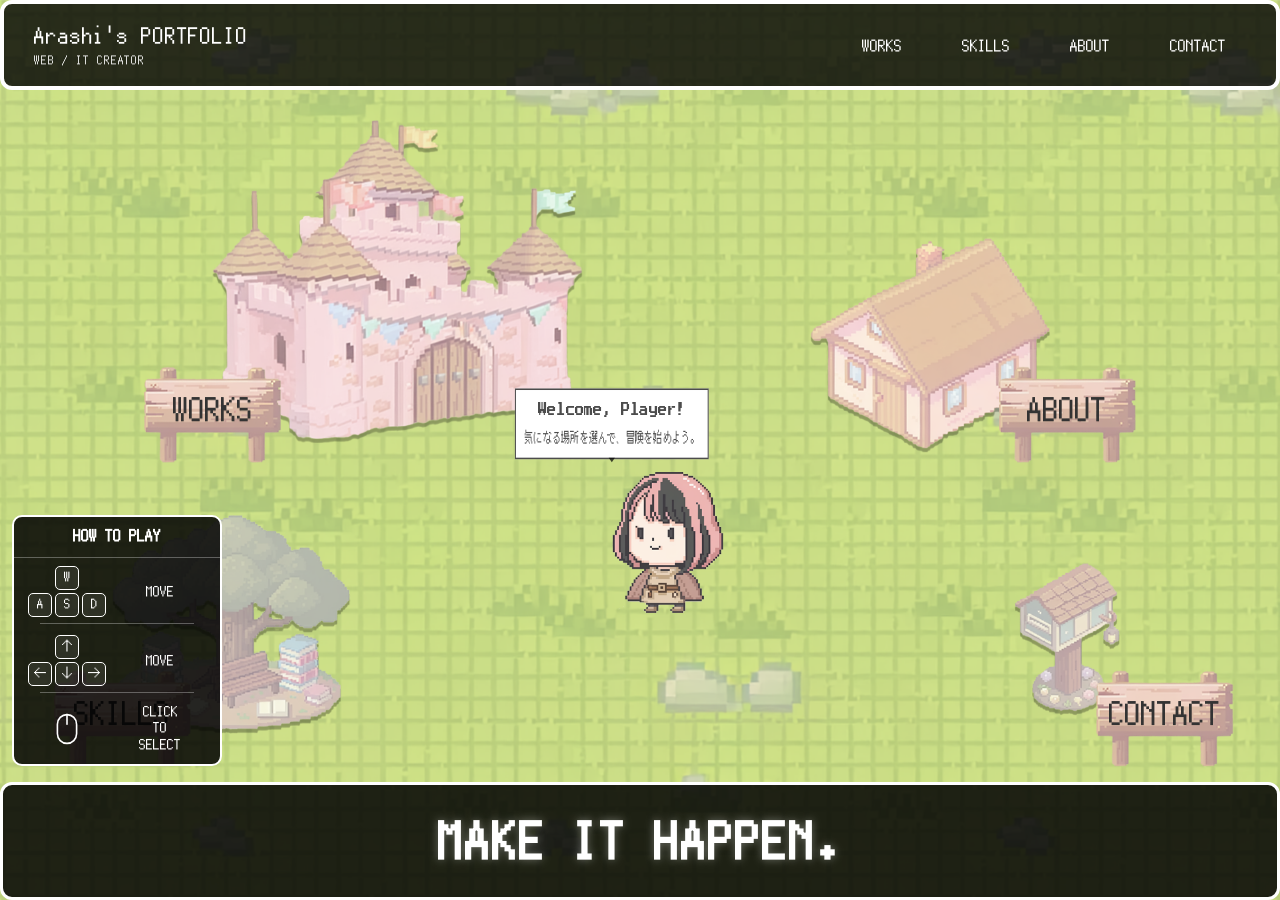
==== commit c858d74b: "Homeの操作説明と吹き出しを調整" ====
--- a/index.html
+++ b/index.html
@@ -62,14 +62,44 @@
 				</div>
 
 				<div class="player-speech">
-					Welcome, Player!<br />
-					好きなワールドに入ってみてください。
+					<span>Welcome, Player!</span><br />
+					<span class="player-speech__japanese">
+						気になる場所を選んで、冒険を始めよう。
+					</span>
 				</div>
 			</div>
 		</div>
 
 		<aside class="home-help-panel" aria-label="Game controls">
 			<h2>HOW TO PLAY</h2>
+
+			<div class="home-help-panel__touch">
+				<div class="home-help-panel__touch-row">
+					<svg
+						class="home-help-panel__icon"
+						viewBox="0 0 24 24"
+						aria-hidden="true"
+					>
+						<path
+							d="M12 3v18M3 12h18M12 3 9 6m3-3 3 3m-3 15-3-3m3 3 3-3M3 12l3-3m-3 3 3 3m15-3-3-3m3 3-3 3"
+						/>
+					</svg>
+					<p>DRAG TO MOVE</p>
+				</div>
+
+				<div class="home-help-panel__touch-row">
+					<svg
+						class="home-help-panel__icon"
+						viewBox="0 0 24 24"
+						aria-hidden="true"
+					>
+						<path
+							d="M12 13V6a2 2 0 0 1 4 0v8m0-1 2-1a2 2 0 0 1 3 2l-1 5a4 4 0 0 1-4 3h-3a4 4 0 0 1-3-2l-2-3a2 2 0 0 1 3-2l2 1"
+						/>
+					</svg>
+					<p>TAP A BUILDING<br />TO SELECT</p>
+				</div>
+			</div>
 
 			<div class="home-help-panel__move-row">
 				<div class="home-control__keys" aria-label="W A S D">
--- a/css/home.css
+++ b/css/home.css
@@ -3,10 +3,18 @@
 ===================== */
 .game-wrapper {
 	position: fixed;
-	inset: 0;
+	top: 90px;
+	right: 0;
+	bottom: 118px;
+	left: 0;
 	overflow: hidden;
-
 	touch-action: none;
+}
+
+@media (max-width: 700px) {
+	.game-wrapper {
+		bottom: 84px;
+	}
 }
 
 .game-world {
@@ -123,9 +131,8 @@
 	background: #fff;
 	color: rgba(0, 0, 0, 0.7);
 	border: 2px solid rgba(0, 0, 0, 0.7);
-	padding: 6px 10px;
-
-	font-size: 12px;
+	padding: 10px 16px;
+	font-size: 18px;
 	font-family: "PressStart2P", monospace;
 	text-align: center;
 	line-height: 1.8;
@@ -136,6 +143,10 @@
 	transform: translateX(-50%) scale(0.8, 1.2);
 	pointer-events: none;
 	animation: speechIntro 0.8s ease-out;
+}
+
+.player-speech__japanese {
+	font-family: "PixelMplus12", sans-serif;
 }
 
 .player-speech::after {
@@ -171,12 +182,13 @@
 }
 
 .player-speech.mobile {
-	font-size: 26px;
-	padding: 18px 12px;
+	font-size: 28px;
+	padding: 20px 14px;
+
 	line-height: 1.4;
 
 	white-space: normal;
-	max-width: 300px;
+	max-width: 340px;
 
 	transform: translateX(-50%) scale(1);
 	animation: speechIntroMobile 0.8s ease-out;
@@ -303,11 +315,11 @@
 
 	display: flex;
 	flex-direction: column;
-	gap: 24px;
-
-	width: 230px;
+	gap: 18px;
+
+	width: 210px;
 	box-sizing: border-box;
-	padding: 12px 14px;
+	padding: 10px 12px;
 
 	color: white;
 	font-family: "PixelMplus12", sans-serif;
@@ -485,6 +497,10 @@
 	animation-delay: calc(var(--letter-index) * 0.11s);
 }
 
+.home-help-panel__touch {
+	display: none;
+}
+
 @keyframes home-letter-appear {
 	to {
 		opacity: 1;
@@ -497,19 +513,42 @@
 ===================== */
 @media (max-width: 700px) {
 	.home-help-panel {
-		left: 8px;
+		top: auto;
 		bottom: 96px;
-		width: min(230px, calc(100vw - 16px));
-		padding: 8px 10px;
+		left: 50%;
+		transform: translateX(-50%);
+		width: min(280px, calc(100vw - 16px));
+		padding: 6px 10px;
+		gap: 10px;
 	}
 
 	.home-help-panel h2 {
-		font-size: 13px;
+		margin: 0;
+		font-size: 12px;
 	}
 
 	.home-help-panel h2::after {
 		left: -10px;
 		right: -10px;
+		bottom: -5px;
+	}
+
+	.home-help-panel__touch {
+		display: flex;
+		flex-direction: column;
+		gap: 6px;
+		text-align: center;
+		align-items: center;
+	}
+
+	.home-help-panel__touch p {
+		font-size: 12px;
+		line-height: 1.3;
+	}
+
+	.home-help-panel__move-row,
+	.home-help-panel__click {
+		display: none;
 	}
 
 	.home-control__label {
@@ -526,6 +565,32 @@
 
 	.home-bottom-panel__title.is-japanese {
 		font-size: clamp(18px, 5vw, 26px);
+	}
+
+	.home-help-panel__touch-row {
+		display: grid;
+		grid-template-columns: 24px max-content;
+		width: max-content;
+		margin-inline: auto;
+		align-items: center;
+		gap: 10px;
+	}
+
+	.home-help-panel__touch-row p {
+		margin: 0;
+		text-align: left;
+		font-size: 12px;
+		line-height: 1.3;
+	}
+
+	.home-help-panel__icon {
+		width: 20px;
+		height: 20px;
+		fill: none;
+		stroke: white;
+		stroke-width: 1.5;
+		stroke-linecap: round;
+		stroke-linejoin: round;
 	}
 }
 
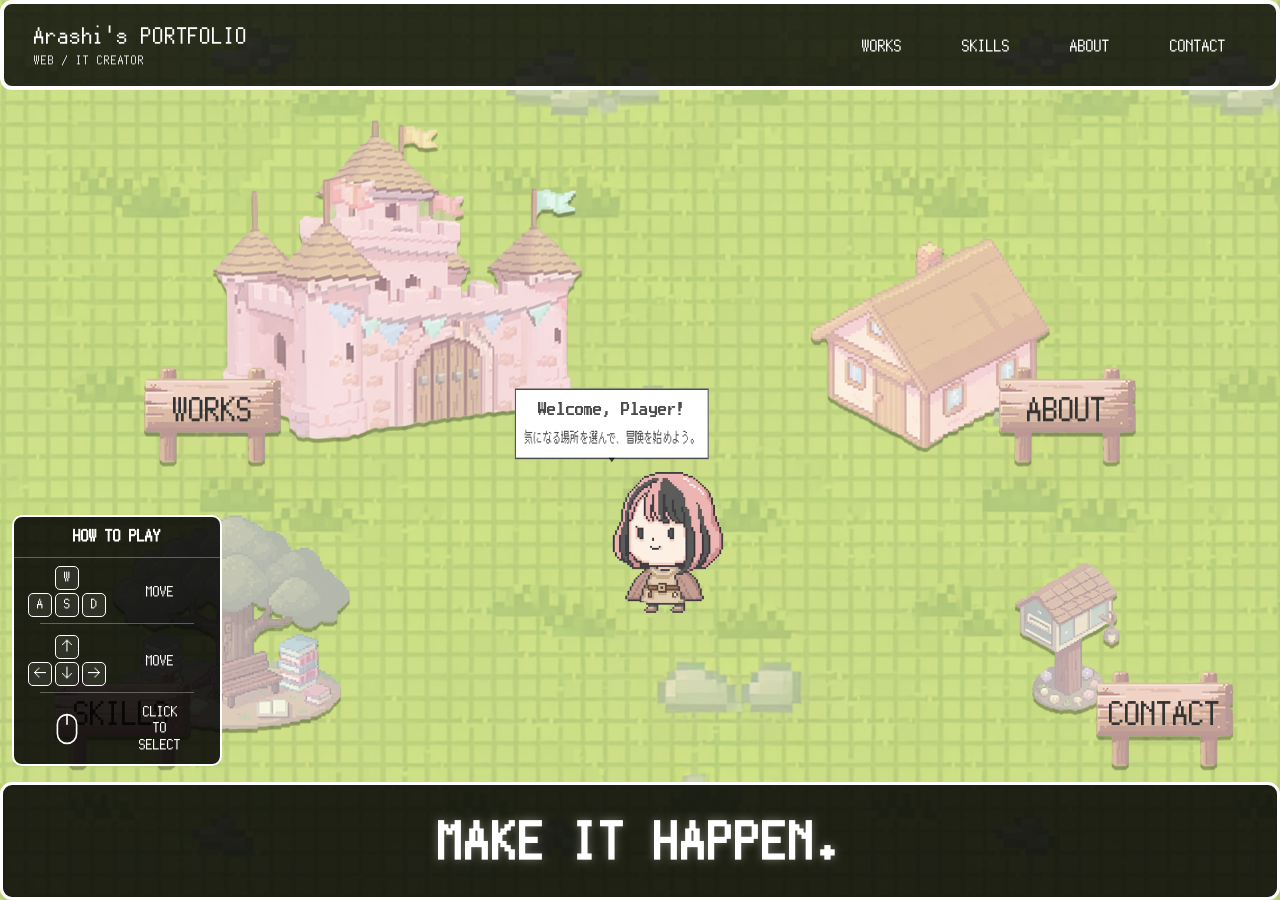
==== commit 3bf0cc01: "ポートフォリオ全体の表示と操作を微調整" ====
--- a/index.html
+++ b/index.html
@@ -17,25 +17,25 @@
 
 		<div class="game-wrapper">
 			<div class="game-world">
-				<div class="sign works-sign">
+				<a href="works.html" class="sign works-sign">
 					<img src="./assets/sign.png" alt="" />
 					<span>WORKS</span>
-				</div>
+				</a>
 
-				<div class="sign about-sign">
+				<a href="about.html" class="sign about-sign">
 					<img src="./assets/sign.png" alt="" />
 					<span>ABOUT</span>
-				</div>
+				</a>
 
-				<div class="sign skills-sign">
+				<a href="skills.html" class="sign skills-sign">
 					<img src="./assets/sign.png" alt="" />
 					<span>SKILLS</span>
-				</div>
+				</a>
 
-				<div class="sign contact-sign">
+				<a href="contact.html" class="sign contact-sign">
 					<img src="./assets/sign.png" alt="" />
 					<span>CONTACT</span>
-				</div>
+				</a>
 
 				<a href="about.html" class="house">
 					<img src="./assets/house.png" alt="About" />
@@ -135,7 +135,12 @@
 		</aside>
 
 		<footer class="home-bottom-panel">
-			<p class="home-bottom-panel__title">MAKE IT HAPPEN.</p>
+			<p class="home-bottom-panel__title">
+				<span class="home-bottom-panel__english">MAKE IT HAPPEN.</span>
+				<span class="home-bottom-panel__japanese"
+					>考えるだけで終わらせない。</span
+				>
+			</p>
 		</footer>
 
 		<script src="./js/layout.js"></script>
--- a/css/style.css
+++ b/css/style.css
@@ -44,6 +44,7 @@
 
 body {
 	transition: opacity 0.3s ease;
+	font-family: "PixelMplus12", sans-serif;
 }
 
 .background {
@@ -63,3 +64,26 @@
 	padding-top: 120px;
 	padding-bottom: 100px;
 }
+
+.page-heading {
+	margin: 0 0 24px;
+	color: #000;
+	font-family: "PixelMplus12", monospace;
+	font-size: 32px;
+	letter-spacing: 0.08em;
+	text-align: center;
+	text-shadow: none;
+}
+
+.page-heading span {
+	display: block;
+	margin-top: 8px;
+	font-size: 14px;
+	letter-spacing: 0.12em;
+}
+
+@media (max-width: 700px) {
+	.page-heading {
+		font-size: 26px;
+	}
+}
--- a/css/home.css
+++ b/css/home.css
@@ -79,6 +79,9 @@
     看板
 ===================== */
 .sign {
+	display: block;
+	cursor: pointer;
+
 	position: absolute;
 	width: 216px;
 	height: 150px;
@@ -216,29 +219,40 @@
 /* =====================
     建物演出
 ===================== */
+.sign,
 .castle,
 .house,
 .skill-tree,
 .mailbox {
-	filter: drop-shadow(0px 6px 0px rgba(0, 0, 0, 0.3));
-}
-
+	filter: drop-shadow(0 6px 0 rgba(0, 0, 0, 0.3));
+	scale: 1;
+	transition: scale 0.2s ease;
+}
+
+.sign:hover,
+.castle:hover,
 .house:hover,
-.castle:hover,
 .skill-tree:hover,
-.mailbox:hover {
-	transform: scale(1.05);
-	transition: transform 0.2s ease;
+.mailbox:hover,
+.game-world:has(.works-sign:hover) .castle,
+.game-world:has(.castle:hover) .works-sign,
+.game-world:has(.about-sign:hover) .house,
+.game-world:has(.house:hover) .about-sign,
+.game-world:has(.skills-sign:hover) .skill-tree,
+.game-world:has(.skill-tree:hover) .skills-sign,
+.game-world:has(.contact-sign:hover) .mailbox,
+.game-world:has(.mailbox:hover) .contact-sign {
+	scale: 1.05;
 }
 
 @keyframes buildingHint {
 	0%,
 	100% {
-		transform: translateY(0);
+		translate: 0 0;
 	}
 
 	50% {
-		transform: translateY(-4px);
+		translate: 0 -4px;
 	}
 }
 
@@ -481,6 +495,22 @@
 	transition: opacity 0.25s ease;
 }
 
+.home-bottom-panel__english {
+	display: inline-block;
+}
+
+.home-bottom-panel__japanese {
+	display: none;
+}
+
+.home-bottom-panel__title.is-japanese .home-bottom-panel__english {
+	display: none;
+}
+
+.home-bottom-panel__title.is-japanese .home-bottom-panel__japanese {
+	display: inline-block;
+}
+
 .home-bottom-panel__title.is-changing {
 	opacity: 0;
 }
